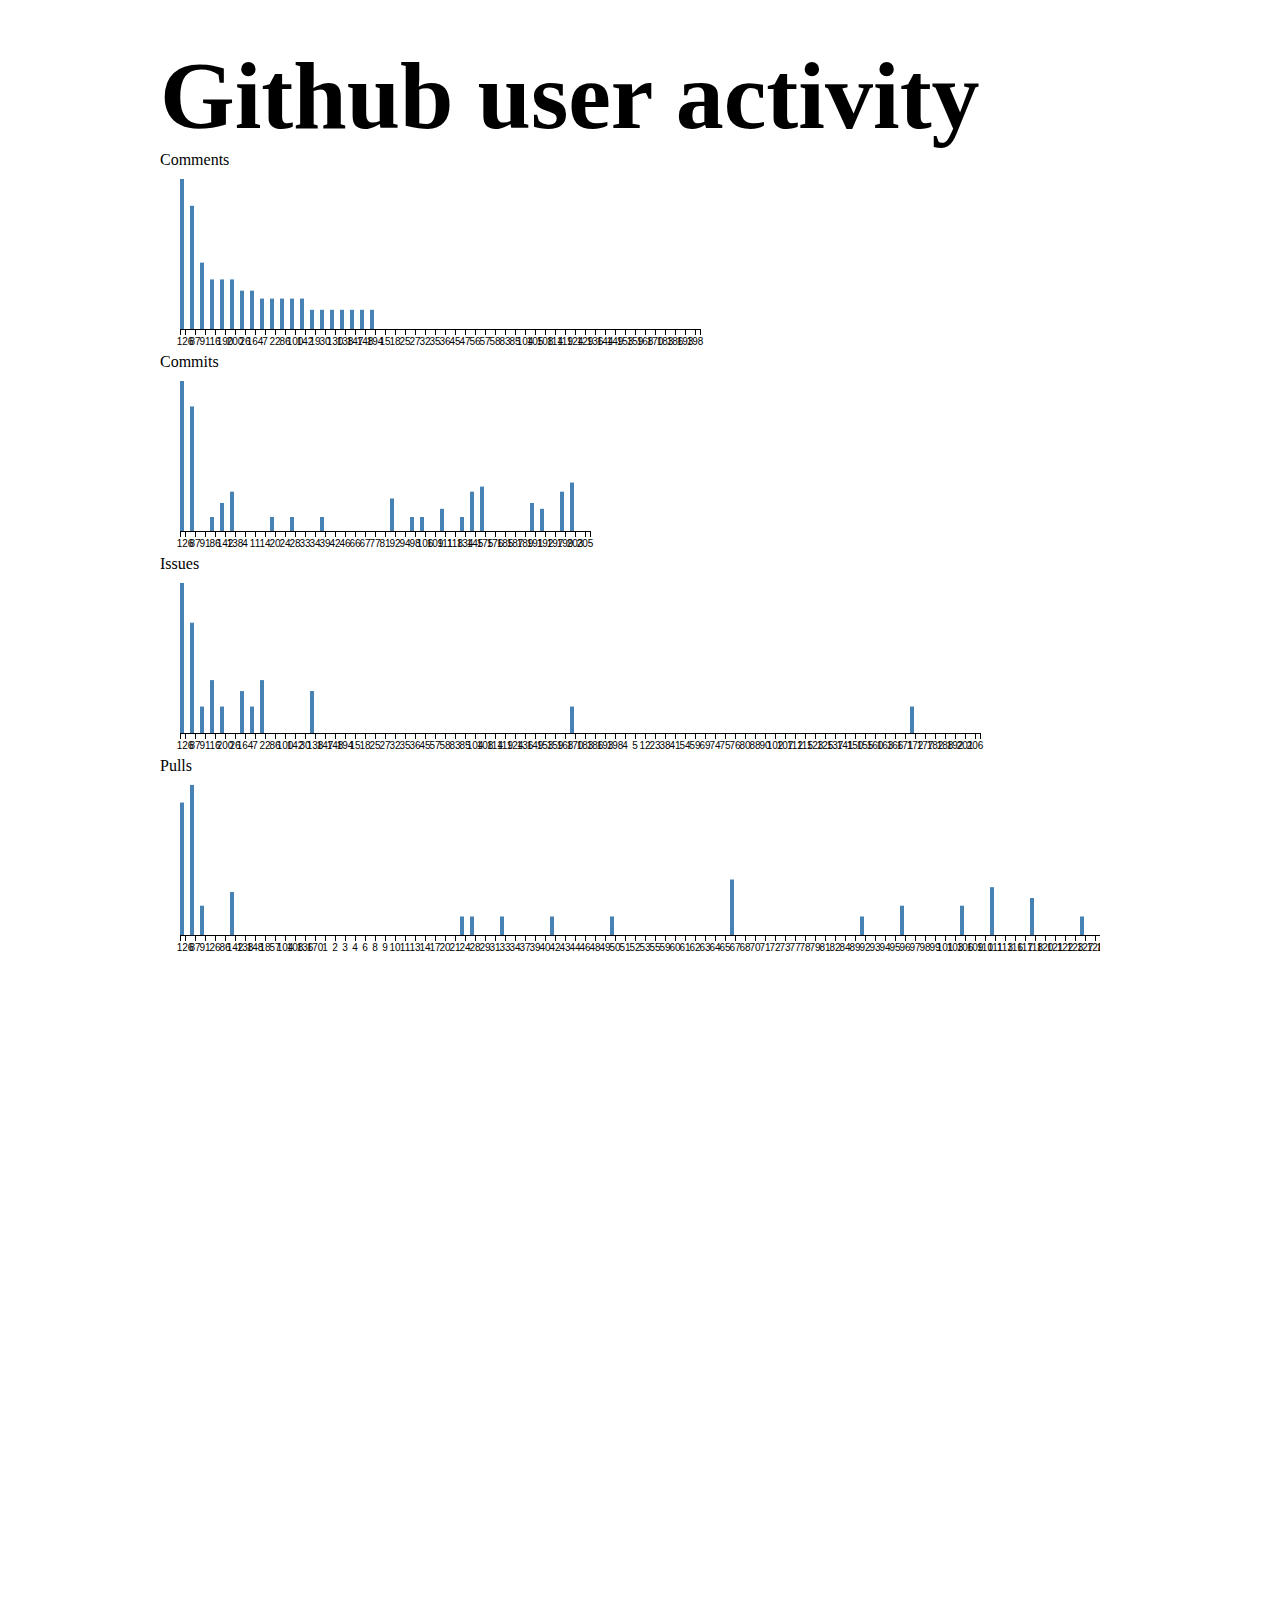
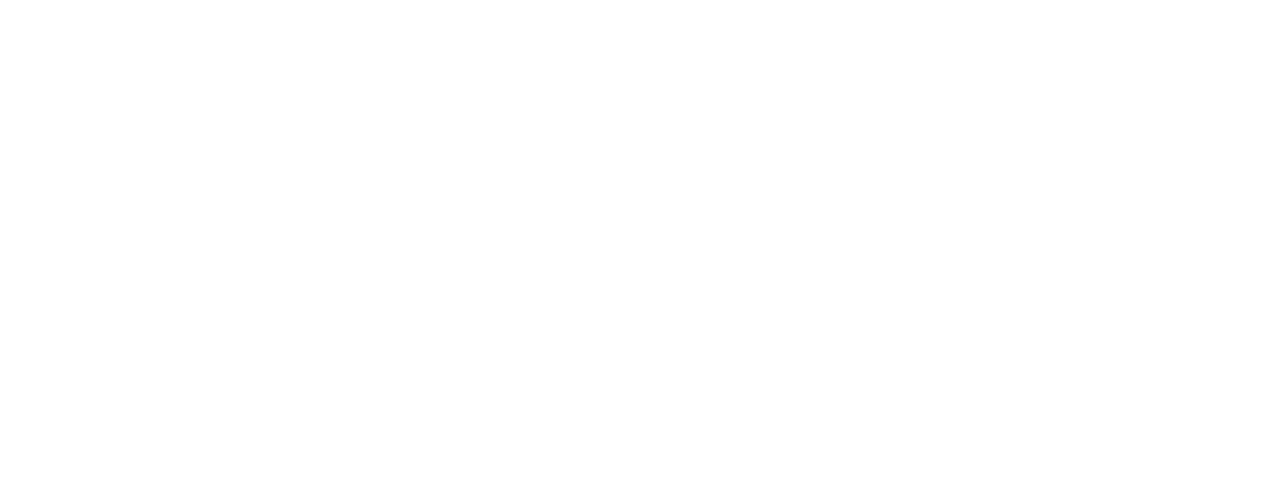
==== scatterplot-brushing/final.html @ 2bf62a0c "barcharts" ====
<!DOCTYPE html>
<html>
	<head>
		<meta charset="utf-8">
		<link rel="stylesheet" type="text/css" href="temp.css"/>
	</head>	
	<body style>
		<div id="body">
			<h1> Github user activity</h1>
			<div id="graph-container">
				<div id="chart1" class="chart">
					<div class="title">Comments</div>
				</div>
				<div id="chart2" class="chart">
					<div class="title">Commits</div>
				</div>
				<div id="chart3" class="chart">
					<div class="title">Issues</div>
				</div>
				<div id="chart4" class="chart">
					<div class="title">Pulls</div>
				</div>
			</div>
		</div>
		
		<script src="d3.v3.min.js"></script>
		<script src="charts.js"></script>
		<script>
			var dd;

			d3.csv("merged-mbostock.csv",function(error,data){
				dd = data;
				// coercion, since the CSV is untyped.				
				data.forEach(function(d,i){
					d.comments = +d.comments;
					d.commits = +d.commits;
					d.issues = +d.issues;
					d.pulls = +d.pulls;
					d.index = i;
				});

				// Create variables and functions for the data filtering
				var colnames = d3.keys(data[0]).filter(function (d) {
                            return d !== "names" && d !== "index";
                        }),
				func1 = function(data,colname) {
					return [ data[colname], data.primary_key ];
				};

				var comments = data.filter(function(row){ return row.comments > 0;}).map(function(d){ return [d.comments, d.primary_key, d.index];}),
					commits = data.filter(function(row){ return row.commits > 0;}).map(function(d){ return [d.commits, d.primary_key, d.index];}),
					issues = data.filter(function(row){ return row.issues > 0;}).map(function(d){ return [d.issues, d.primary_key, d.index];}),
					pulls = data.filter(function(row){ return row.pulls > 0;}).map(function(d){ return [d.pulls, d.primary_key];});


				
				var charts = [

					myChart().datum(comments)
							.xScale(d3.scale.ordinal()
								.rangeRoundBands([0,comments.length*9 + comments.length*1],0,0)
								.domain(comments.map(function(d){ return d[1]; }))),

					myChart().datum(commits)
							.xScale(d3.scale.ordinal()
										.rangeRoundBands([0,commits.length*9 + commits.length*1],0,0)
										.domain(commits.map(function(d){ return d[1]; }))),
										
					myChart().datum(issues)
							.xScale(d3.scale.ordinal()
										.rangeRoundBands([0,issues.length*9 + issues.length*1],0,0)
										.domain(issues.map(function(d){ return d[1]; }))),
										
					myChart().datum(pulls)
							.xScale(d3.scale.ordinal()
										.rangeRoundBands([0,pulls.length*9 + pulls.length*1],0,0)
										.domain(pulls.map(function(d){ return d[1];} )))
										
				];

				chart = d3.selectAll(".chart")
						.data(charts)
						//.each(function(chart) { chart.on("brush", renderAll).on("brushend", renderAll); });
						
				renderAll();

				function render(method) {
				    d3.select(this).call(method);
				}

				// Whenever the brush moves, re-rendering everything.
				function renderAll() {
				    chart.each(render);

				}


				function myChart() {
					if(!myChart.id) myChart.id = 0;

					var margin = {top: 10, right: 20, bottom: 20, left: 20},
						id = myChart.id++,
						w = 900,
						h = 150,
						xScale,
						yScale = d3.scale.linear().range([h , 0]),
						xAxis = d3.svg.axis().orient("bottom"),
						brush = d3.svg.brush(), brushDirty;
					
					var datum;

					function chart(selection) {

						yScale.domain([0, Math.log(d3.max(datum, function(d){ return d[0]; }))]);

						selection.each(function() {
							var div = d3.select(this)
							g = div.select("g");

							// Create the skeletal chart.
							if(g.empty()) {
								div.select(".title").append("a")
									.attr("href","javascript:reset(" + id + ")")
									.attr("class", "reset")
									.text("reset")
									.style("display", "none");

								g = div.append("svg")
											.attr("width", w + margin.left + margin.right)
											.attr("height",	h + margin.top + margin.bottom)
										.append("g")
											.attr("transform", "translate(" + margin.left + "," + margin.top + ")");

								g.append("clipPath")
									.attr("id", "clip-" + id)
								.append("rect")
									.attr("width", w)
									.attr("height", h);

								g.append("g")
									.attr("class", "axis")
									.attr("transform","translate(0," + h + ")")
									.call(xAxis);

								// draw bar here
								var bars = g.selectAll(".bar").data(datum)
										.enter().append("rect")
										.attr("class","bar")
										.attr("x", function(d) { return xScale(d[1]); })
										.attr("width", 4)
										.attr("y", function(d) {return yScale(Math.log(d[0])); })
										.attr("height", function(d) { return h - yScale(Math.log(d[0])); });

								// Initialize the brush component with pretty resize handles.
								var gBrush = g.append("g").attr("class", "brush").call(brush);
								gBrush.selectAll("rect").attr("height", h);//.attr("width",w);

							}

							// Only redraw the brush if set externally
							if(brushDirty){
								console.log("brush is Dirty");
								brushDirty = false;
								g.selectAll(".brush").call(brush);
								div.select(".title a").style("display", brush.empty() ? "none" : null);
								if(brush.empty()) {
									g.selectAll("#clip-" + id + " rect")
										.attr("x",0)
										.attr("width", w);
								} else {
									var extent = brush.extent();
									g.selectAll("#clip-" + id + " rect")
										.attr("x", xScale(extent[0]))
										.attr("width", xScale(extent[1]) - xScale(extent[0]));
								}
							}

																		
							//g.selectAll(".bar").attr("d", barPath);
							
						});

						function barPath() {

							// bar draw function here. ref the crossfilter code. 
							var path = [],
				            	i = -1,
				            	n = datum.length,
				            	d;
				        
				        	while (++i < n) {
				          		d = datum[i];
				          		//console.log(xScale(0));
				          		path.push("M", xScale(d[1]), ",", h, "V", yScale(Math.log(d[0])), "h4V", h); //h9 : bar width								
				        	}
				        	return path.join("");
						}

						function resizePath(d) {
							console.log("resizePath :");
							var e = +(d == "e"),
								x = e ? 1 : -1,
								y = h / 3;

							return "M" + (.5 * x) + "," + y
								+ "A6,6 0 0 " + e + " " + (6.5 * x) + "," + (y +6)
								+ "V" + (2 * y -6)
								+ "A6,6 0 0 " + e + " " + (.5 * x) + "," + (2 * y)
								+ "Z"
								+ "M" + (2.5 * x) + "," + (y + 8)
								+ "V" + (2 * y - 8)
								+ "M" + (4.5 * x) + "," + (y + 8)
								+ "V" + (2 * y - 8);
						}

						brush.on("brushstart.chart", function() {
							console.log("brushstart");
							var div = d3.select(this.parentNode.parentNode.parentNode);
							div.select(".title a").style("display",null);
						});
						
						brush.on("brush", function(p) {
							console.log("brush...");
							var g = d3.select(this.parentNode),
								extent = brush.extent();
							var range = func2(extent);

							var selected = [];

							g.selectAll(".bar").classed("selected",function(d,i){
									if( i>= range[0] && i <= range[1]){
										selected.push(d[1]);
										return true;
									}
								});
							var ids = [0,1,2,3];
							//console.log(selected);
							var container = d3.select(this.parentNode.parentNode.parentNode.parentNode);
							ids.forEach(function(i){
								if(i !== id) {
									container.select("#chart"+i).selectAll(".bar")
									.classed("selected",function(d,i){
										if(selected.indexOf(d[1]) !== -1)
											return true;
									});
								}
							});
						});

						brush.on("brushend", function() {
							console.log("brushend");
							console.log(brush.extent());
							console.log(func2(brush.extent()));
							//console.log(id);
							/*if(brush.empty()) {
								var div = d3.select(this.parentNode.parentNode.parentNode);
								div.select(".title a").style("display","none");
								div.select("#clip-" + id + " rect").attr("x",null).attr("width","100%");
								//dimension.filterALL();
							}*/
						});

						// Should be modified... the algorithm is imperfect.
						function func2(d) {
							var lo = d[0],
								hi = d[1];

							var start, end;

							function rangeCal(val,hicut) {
								//var intVal = Math.floor(val/10);
								var point = val%10;
								var locut = Math.floor;

								if((point >= 0 && point < 4)) {
									return locut(val/10);
								} else {
									return hicut(val/10);
								}
							}
							start = rangeCal(lo,Math.ceil);
							end = rangeCal(hi,Math.floor);
							
							
							return [start,end];
						};
					}

					chart.margin = function(_) {
						if(!arguments.length) return margin;
						margin = _;
						return chart;
					}

					chart.width = function(_) {
						if(!arguments.length) return width;
						width = _;
						return chart;
					}

					chart.height = function(_) {
						if(!arguments.length) return height;
						height = _;
						return chart;
					}

					chart.xScale = function(_) {
						
						if(!arguments.length) return xScale;
						xScale = _;
						xAxis.scale(xScale);
						brush.x(xScale);
						return chart;
					}

					chart.yScale = function(_) {
						if(!arguments.length) return yScale;
						yScale = _;
						return chart;
					}

					chart.datum = function(_) {
						if(!arguments.length) return datum;
						datum = _;

						return chart;
					}

					return d3.rebind(chart, brush, "on"); 
				}

			});
		</script>
	</body>
</html>
---- scatterplot-brushing/temp.css ----
body {
  font-family: "Helvetica Neue";
  margin: 40px auto;
  width: 960px;
  min-height: 2000px;
}

#body {
  position: relative;
}

footer {
  padding: 2em 0 1em 0;
  font-size: 12px;
}

h1 {
  font-size: 96px;
  margin-top: .3em;
  margin-bottom: 0;
}

h1 + h2 {
  margin-top: 0;
}

h2 {
  font-weight: 400;
  font-size: 28px;
}

h1, h2 {
  font-family: "Yanone Kaffeesatz";
  text-rendering: optimizeLegibility;
}

#body > p {
  line-height: 1.5em;
  width: 640px;
  text-rendering: optimizeLegibility;
}

#charts {
  padding: 10px 0;
}

.chart {
  display: inline-block;
  height: 151px;
  margin-bottom: 50px;
}

.reset {
  padding-left: 1em;
  font-size: smaller;
  color: #ccc;
}

.background.bar {
  fill: #ccc;
}

.foreground.bar {
  fill: steelblue;
}

.axis path, .axis line {
  fill: none;
  stroke: #000;
  shape-rendering: crispEdges;
}

.axis text {
  font: 10px sans-serif;
}

.bar {
  fill:steelblue;
}

.brush rect.extent {
  fill: steelblue;
  fill-opacity: .125;
}

.brush .resize path {
  fill: #eee;
  stroke: #666;
}

.bar.selected {
  stroke-width: 1px;
  stroke: #f00;
}

.selecting {
  fill-opacity: .2;
}

.selecting bar.selected {
  stroke: #f00;
}


aside {
  position: absolute;
  left: 740px;
  font-size: smaller;
  width: 220px;
}
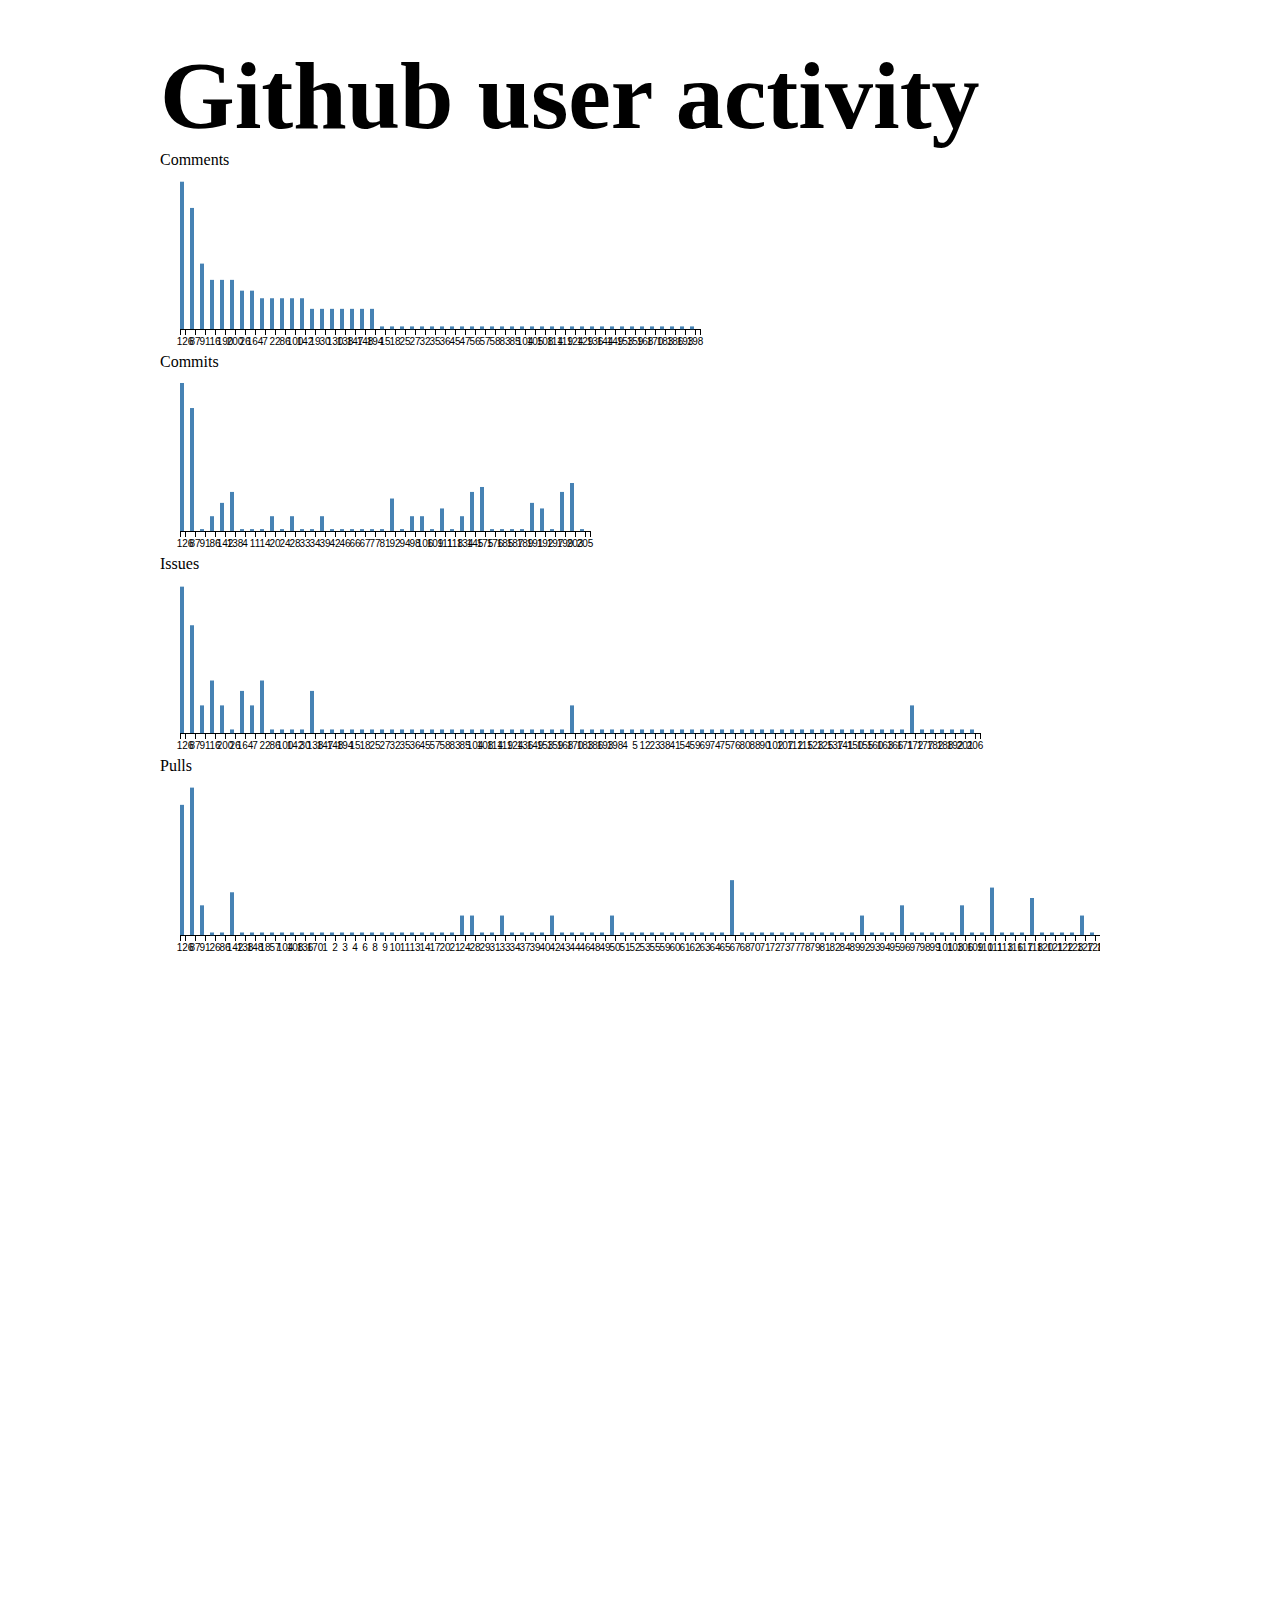
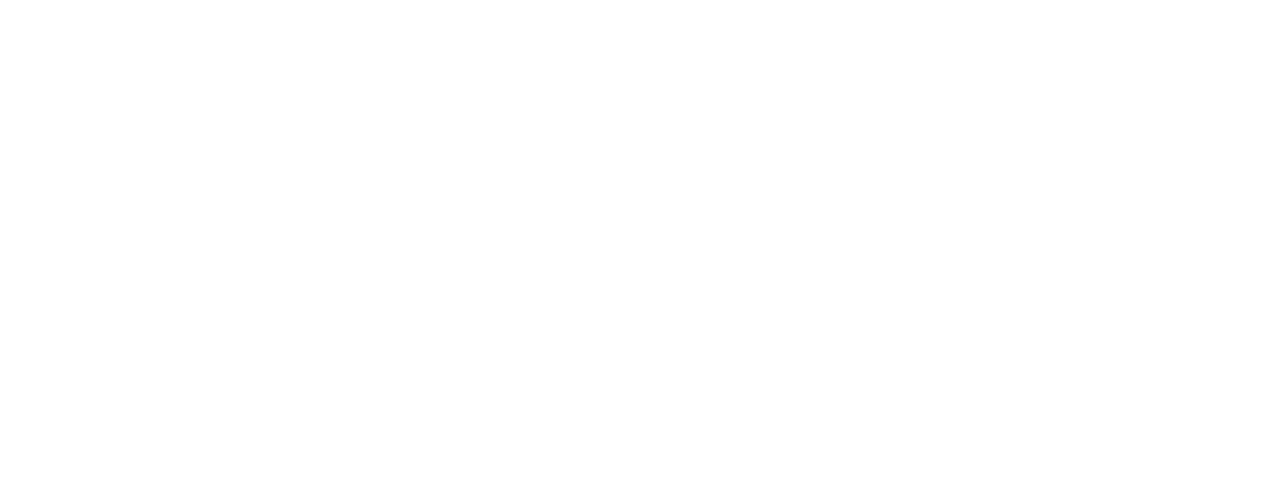
==== commit 9b65b182: "restructuring and modifying" ====
--- a/scatterplot-brushing/final.html
+++ b/scatterplot-brushing/final.html
@@ -24,13 +24,14 @@
 		</div>
 		
 		<script src="d3.v3.min.js"></script>
-		<script src="charts.js"></script>
+		<script src="mychart.js"></script>
 		<script>
-			var dd;
+			var dd; //[DEBUG] for debuging
 
 			d3.csv("merged-mbostock.csv",function(error,data){
-				dd = data;
-				// coercion, since the CSV is untyped.				
+				dd = data; // [DEBUG] for debugging
+
+				// a little coercion, since the CSV is untyped.				
 				data.forEach(function(d,i){
 					d.comments = +d.comments;
 					d.commits = +d.commits;
@@ -43,20 +44,21 @@
 				var colnames = d3.keys(data[0]).filter(function (d) {
                             return d !== "names" && d !== "index";
                         }),
-				func1 = function(data,colname) {
-					return [ data[colname], data.primary_key ];
-				};
+					func1 = function(data,colname) {
+							return [ data[colname], data.primary_key ];
+						};
 
+				// Get a # of each attributes. zero count is excluded. 		
 				var comments = data.filter(function(row){ return row.comments > 0;}).map(function(d){ return [d.comments, d.primary_key, d.index];}),
 					commits = data.filter(function(row){ return row.commits > 0;}).map(function(d){ return [d.commits, d.primary_key, d.index];}),
 					issues = data.filter(function(row){ return row.issues > 0;}).map(function(d){ return [d.issues, d.primary_key, d.index];}),
-					pulls = data.filter(function(row){ return row.pulls > 0;}).map(function(d){ return [d.pulls, d.primary_key];});
-
-
+					pulls = data.filter(function(row){ return row.pulls > 0;}).map(function(d){ return [d.pulls, d.primary_key, d.index];});
 				
+				// Chart Array
+				// datum[0]: value, datum[1]: primary_key, datum[2]: index
 				var charts = [
 
-					myChart().datum(comments)
+					myChart().datum(comments) 
 							.xScale(d3.scale.ordinal()
 								.rangeRoundBands([0,comments.length*9 + comments.length*1],0,0)
 								.domain(comments.map(function(d){ return d[1]; }))),
@@ -80,7 +82,7 @@
 
 				chart = d3.selectAll(".chart")
 						.data(charts)
-						//.each(function(chart) { chart.on("brush", renderAll).on("brushend", renderAll); });
+						.each(function(chart) { chart.on("brush", renderAll).on("brushend", renderAll); });
 						
 				renderAll();
 
@@ -91,243 +93,17 @@
 				// Whenever the brush moves, re-rendering everything.
 				function renderAll() {
 				    chart.each(render);
-
 				}
 
+				 window.filter = function(filters) {
+    				filters.forEach(function(d, i) { charts[i].filter(d); });
+				    renderAll();
+				};
 
-				function myChart() {
-					if(!myChart.id) myChart.id = 0;
-
-					var margin = {top: 10, right: 20, bottom: 20, left: 20},
-						id = myChart.id++,
-						w = 900,
-						h = 150,
-						xScale,
-						yScale = d3.scale.linear().range([h , 0]),
-						xAxis = d3.svg.axis().orient("bottom"),
-						brush = d3.svg.brush(), brushDirty;
-					
-					var datum;
-
-					function chart(selection) {
-
-						yScale.domain([0, Math.log(d3.max(datum, function(d){ return d[0]; }))]);
-
-						selection.each(function() {
-							var div = d3.select(this)
-							g = div.select("g");
-
-							// Create the skeletal chart.
-							if(g.empty()) {
-								div.select(".title").append("a")
-									.attr("href","javascript:reset(" + id + ")")
-									.attr("class", "reset")
-									.text("reset")
-									.style("display", "none");
-
-								g = div.append("svg")
-											.attr("width", w + margin.left + margin.right)
-											.attr("height",	h + margin.top + margin.bottom)
-										.append("g")
-											.attr("transform", "translate(" + margin.left + "," + margin.top + ")");
-
-								g.append("clipPath")
-									.attr("id", "clip-" + id)
-								.append("rect")
-									.attr("width", w)
-									.attr("height", h);
-
-								g.append("g")
-									.attr("class", "axis")
-									.attr("transform","translate(0," + h + ")")
-									.call(xAxis);
-
-								// draw bar here
-								var bars = g.selectAll(".bar").data(datum)
-										.enter().append("rect")
-										.attr("class","bar")
-										.attr("x", function(d) { return xScale(d[1]); })
-										.attr("width", 4)
-										.attr("y", function(d) {return yScale(Math.log(d[0])); })
-										.attr("height", function(d) { return h - yScale(Math.log(d[0])); });
-
-								// Initialize the brush component with pretty resize handles.
-								var gBrush = g.append("g").attr("class", "brush").call(brush);
-								gBrush.selectAll("rect").attr("height", h);//.attr("width",w);
-
-							}
-
-							// Only redraw the brush if set externally
-							if(brushDirty){
-								console.log("brush is Dirty");
-								brushDirty = false;
-								g.selectAll(".brush").call(brush);
-								div.select(".title a").style("display", brush.empty() ? "none" : null);
-								if(brush.empty()) {
-									g.selectAll("#clip-" + id + " rect")
-										.attr("x",0)
-										.attr("width", w);
-								} else {
-									var extent = brush.extent();
-									g.selectAll("#clip-" + id + " rect")
-										.attr("x", xScale(extent[0]))
-										.attr("width", xScale(extent[1]) - xScale(extent[0]));
-								}
-							}
-
-																		
-							//g.selectAll(".bar").attr("d", barPath);
-							
-						});
-
-						function barPath() {
-
-							// bar draw function here. ref the crossfilter code. 
-							var path = [],
-				            	i = -1,
-				            	n = datum.length,
-				            	d;
-				        
-				        	while (++i < n) {
-				          		d = datum[i];
-				          		//console.log(xScale(0));
-				          		path.push("M", xScale(d[1]), ",", h, "V", yScale(Math.log(d[0])), "h4V", h); //h9 : bar width								
-				        	}
-				        	return path.join("");
-						}
-
-						function resizePath(d) {
-							console.log("resizePath :");
-							var e = +(d == "e"),
-								x = e ? 1 : -1,
-								y = h / 3;
-
-							return "M" + (.5 * x) + "," + y
-								+ "A6,6 0 0 " + e + " " + (6.5 * x) + "," + (y +6)
-								+ "V" + (2 * y -6)
-								+ "A6,6 0 0 " + e + " " + (.5 * x) + "," + (2 * y)
-								+ "Z"
-								+ "M" + (2.5 * x) + "," + (y + 8)
-								+ "V" + (2 * y - 8)
-								+ "M" + (4.5 * x) + "," + (y + 8)
-								+ "V" + (2 * y - 8);
-						}
-
-						brush.on("brushstart.chart", function() {
-							console.log("brushstart");
-							var div = d3.select(this.parentNode.parentNode.parentNode);
-							div.select(".title a").style("display",null);
-						});
-						
-						brush.on("brush", function(p) {
-							console.log("brush...");
-							var g = d3.select(this.parentNode),
-								extent = brush.extent();
-							var range = func2(extent);
-
-							var selected = [];
-
-							g.selectAll(".bar").classed("selected",function(d,i){
-									if( i>= range[0] && i <= range[1]){
-										selected.push(d[1]);
-										return true;
-									}
-								});
-							var ids = [0,1,2,3];
-							//console.log(selected);
-							var container = d3.select(this.parentNode.parentNode.parentNode.parentNode);
-							ids.forEach(function(i){
-								if(i !== id) {
-									container.select("#chart"+i).selectAll(".bar")
-									.classed("selected",function(d,i){
-										if(selected.indexOf(d[1]) !== -1)
-											return true;
-									});
-								}
-							});
-						});
-
-						brush.on("brushend", function() {
-							console.log("brushend");
-							console.log(brush.extent());
-							console.log(func2(brush.extent()));
-							//console.log(id);
-							/*if(brush.empty()) {
-								var div = d3.select(this.parentNode.parentNode.parentNode);
-								div.select(".title a").style("display","none");
-								div.select("#clip-" + id + " rect").attr("x",null).attr("width","100%");
-								//dimension.filterALL();
-							}*/
-						});
-
-						// Should be modified... the algorithm is imperfect.
-						function func2(d) {
-							var lo = d[0],
-								hi = d[1];
-
-							var start, end;
-
-							function rangeCal(val,hicut) {
-								//var intVal = Math.floor(val/10);
-								var point = val%10;
-								var locut = Math.floor;
-
-								if((point >= 0 && point < 4)) {
-									return locut(val/10);
-								} else {
-									return hicut(val/10);
-								}
-							}
-							start = rangeCal(lo,Math.ceil);
-							end = rangeCal(hi,Math.floor);
-							
-							
-							return [start,end];
-						};
-					}
-
-					chart.margin = function(_) {
-						if(!arguments.length) return margin;
-						margin = _;
-						return chart;
-					}
-
-					chart.width = function(_) {
-						if(!arguments.length) return width;
-						width = _;
-						return chart;
-					}
-
-					chart.height = function(_) {
-						if(!arguments.length) return height;
-						height = _;
-						return chart;
-					}
-
-					chart.xScale = function(_) {
-						
-						if(!arguments.length) return xScale;
-						xScale = _;
-						xAxis.scale(xScale);
-						brush.x(xScale);
-						return chart;
-					}
-
-					chart.yScale = function(_) {
-						if(!arguments.length) return yScale;
-						yScale = _;
-						return chart;
-					}
-
-					chart.datum = function(_) {
-						if(!arguments.length) return datum;
-						datum = _;
-
-						return chart;
-					}
-
-					return d3.rebind(chart, brush, "on"); 
-				}
+				window.reset = function(i) {
+				    charts[i].filter(null);
+				    renderAll();
+				};
 
 			});
 		</script>
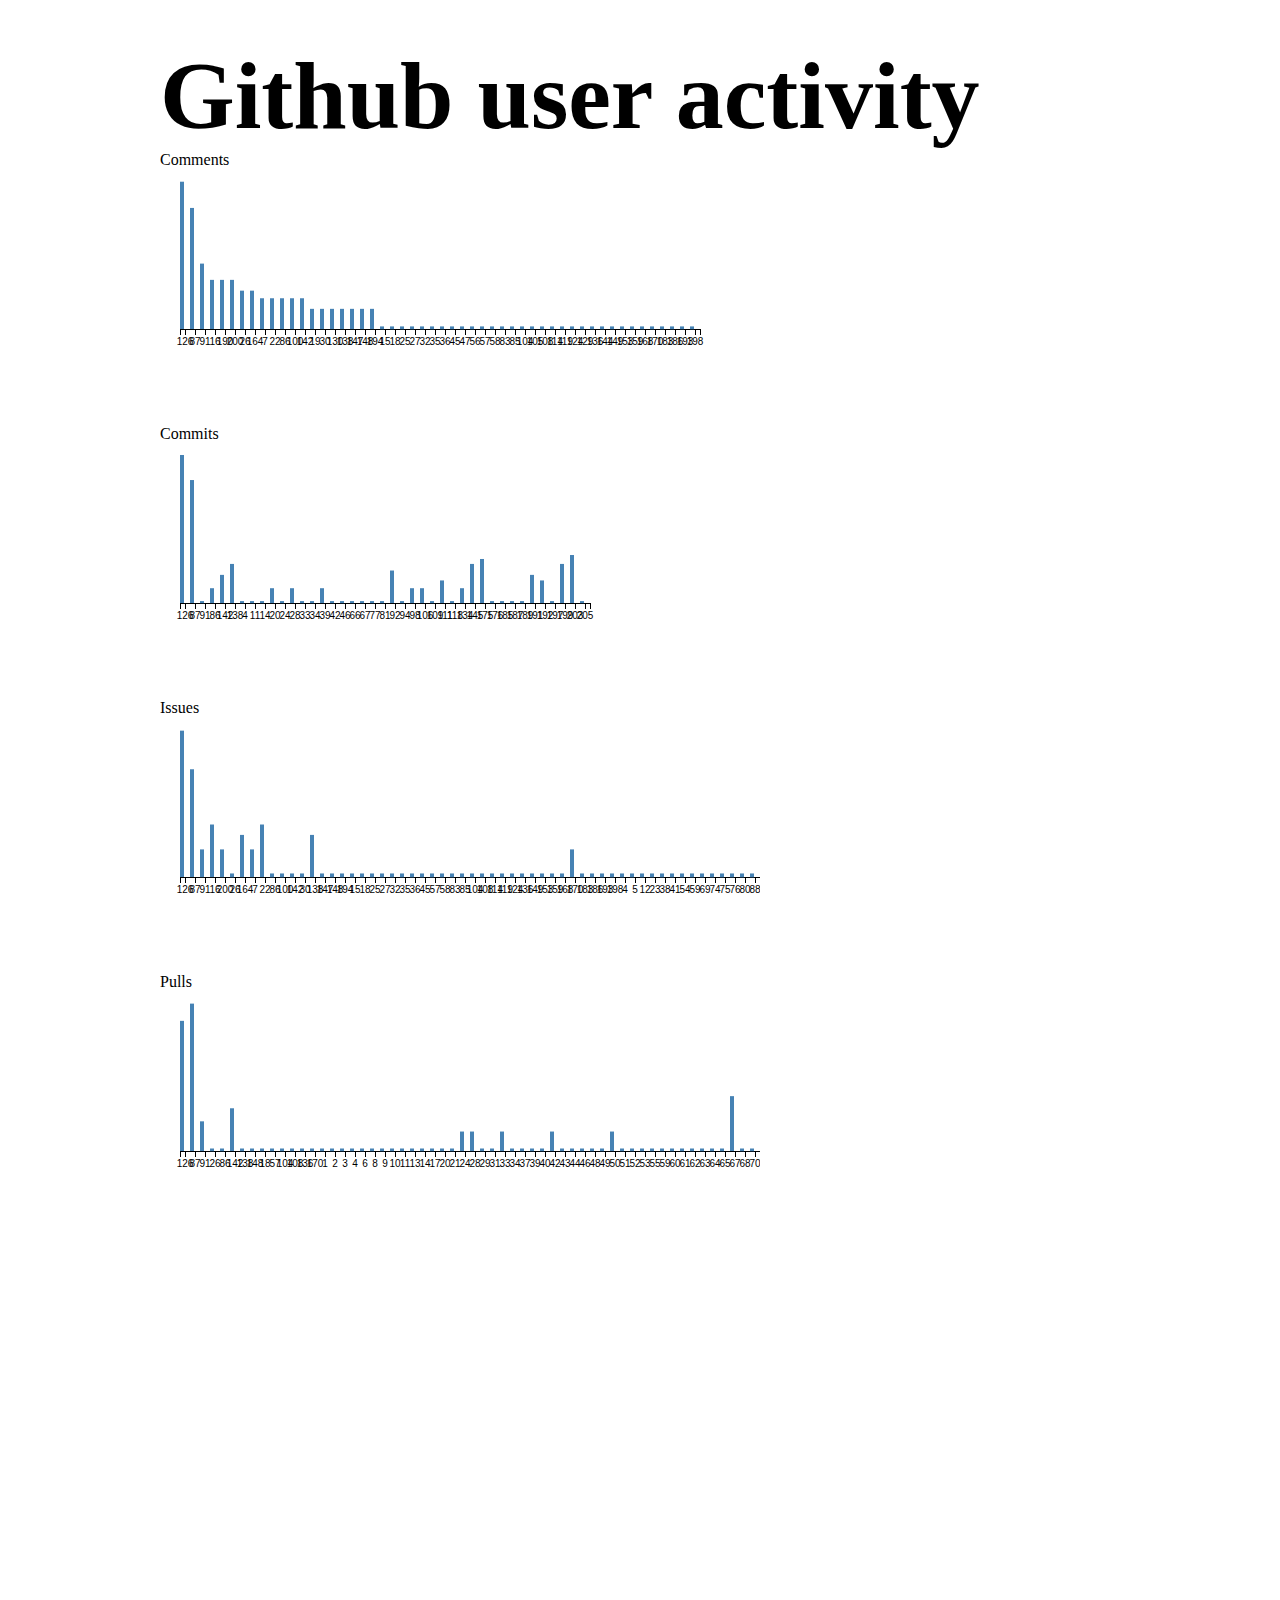
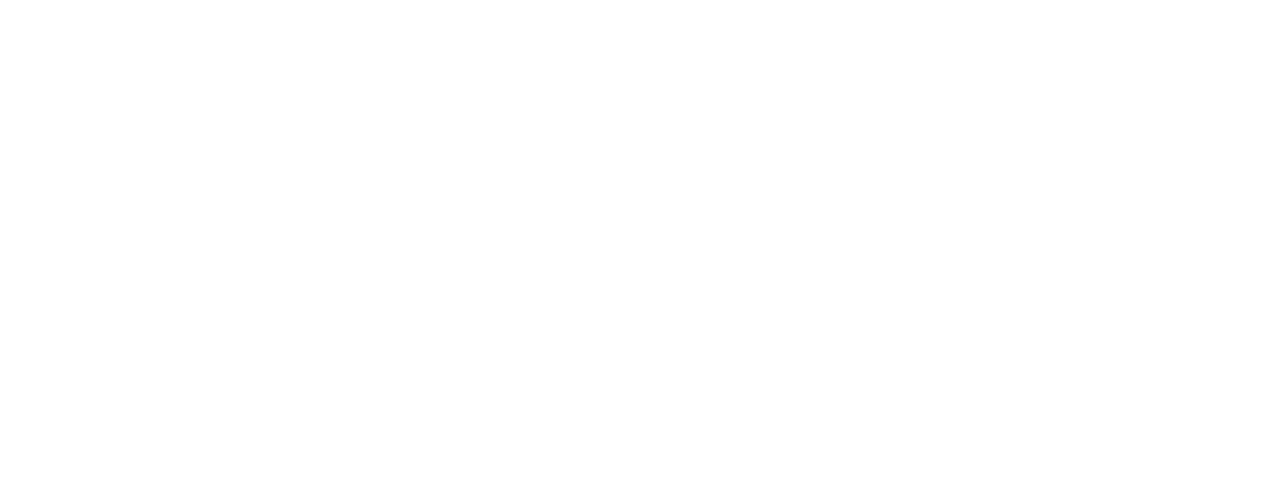
==== commit 7b657055: "Add horiontal scrollbar only" ====
--- a/scatterplot-brushing/final.html
+++ b/scatterplot-brushing/final.html
@@ -27,7 +27,7 @@
 		<script src="mychart.js"></script>
 		<script>
 			var dd; //[DEBUG] for debuging
-
+			var comments,commits,issues,pulls;
 			d3.csv("merged-mbostock.csv",function(error,data){
 				dd = data; // [DEBUG] for debugging
 
@@ -49,7 +49,8 @@
 						};
 
 				// Get a # of each attributes. zero count is excluded. 		
-				var comments = data.filter(function(row){ return row.comments > 0;}).map(function(d){ return [d.comments, d.primary_key, d.index];}),
+				//var comments = data.filter(function(row){ return row.comments > 0;}).map(function(d){ return [d.comments, d.primary_key, d.index];}),
+				comments = data.filter(function(row){ return row.comments > 0;}).map(function(d){ return [d.comments, d.primary_key, d.index];}),
 					commits = data.filter(function(row){ return row.commits > 0;}).map(function(d){ return [d.commits, d.primary_key, d.index];}),
 					issues = data.filter(function(row){ return row.issues > 0;}).map(function(d){ return [d.issues, d.primary_key, d.index];}),
 					pulls = data.filter(function(row){ return row.pulls > 0;}).map(function(d){ return [d.pulls, d.primary_key, d.index];});
--- a/scatterplot-brushing/temp.css
+++ b/scatterplot-brushing/temp.css
@@ -102,6 +102,11 @@
   stroke: #f00;
 }
 
+div .chart{
+  width: 600px;
+  height: 220px;
+  overflow: auto;
+}
 
 aside {
   position: absolute;
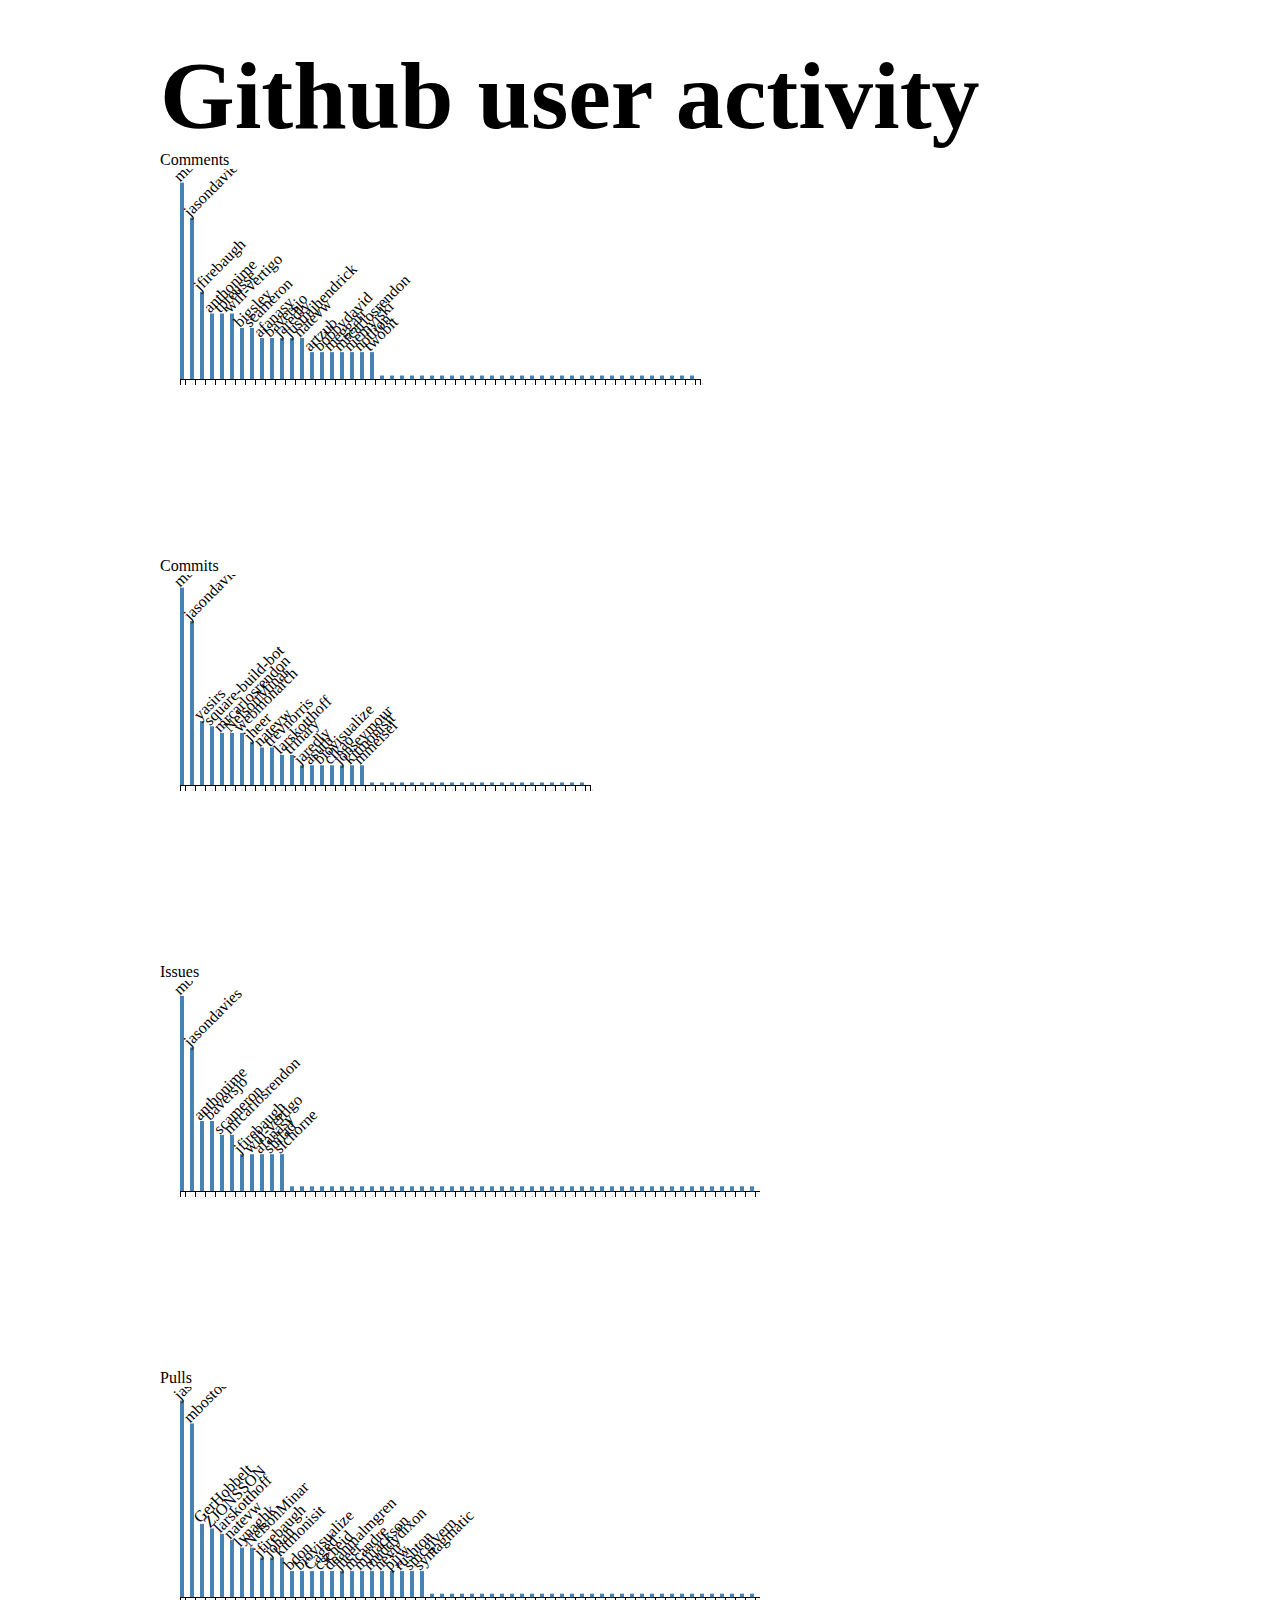
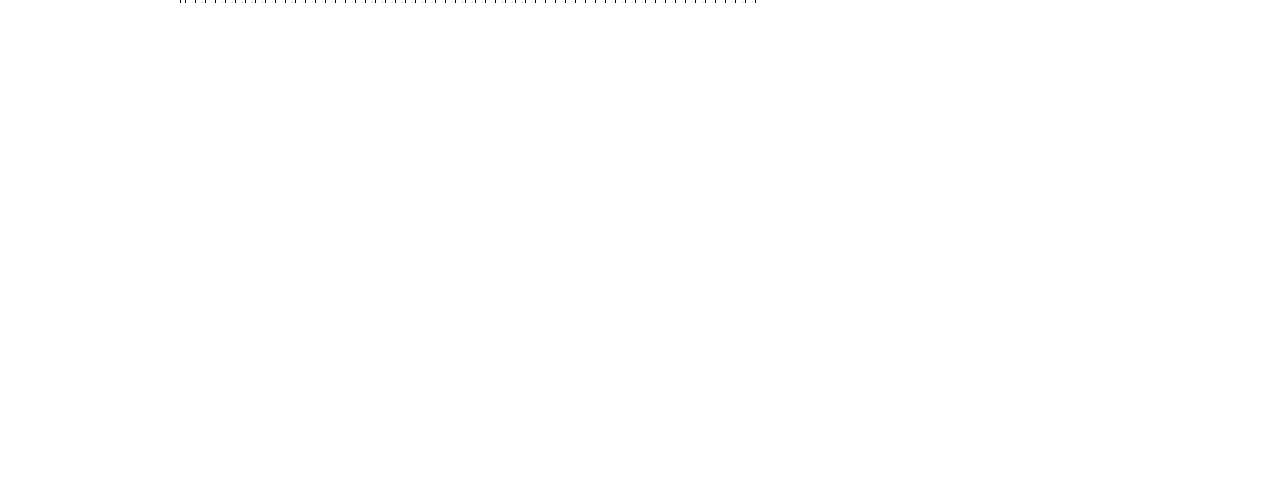
==== commit 3a273f99: "20130902" ====
--- a/scatterplot-brushing/final.html
+++ b/scatterplot-brushing/final.html
@@ -50,10 +50,16 @@
 
 				// Get a # of each attributes. zero count is excluded. 		
 				//var comments = data.filter(function(row){ return row.comments > 0;}).map(function(d){ return [d.comments, d.primary_key, d.index];}),
-				comments = data.filter(function(row){ return row.comments > 0;}).map(function(d){ return [d.comments, d.primary_key, d.index];}),
-					commits = data.filter(function(row){ return row.commits > 0;}).map(function(d){ return [d.commits, d.primary_key, d.index];}),
-					issues = data.filter(function(row){ return row.issues > 0;}).map(function(d){ return [d.issues, d.primary_key, d.index];}),
-					pulls = data.filter(function(row){ return row.pulls > 0;}).map(function(d){ return [d.pulls, d.primary_key, d.index];});
+				comments = data.filter(function(row){ return row.comments > 0;}).map(function(d){ return [d.comments, d.primary_key, d.index, d.names];}),
+				commits = data.filter(function(row){ return row.commits > 0;}).map(function(d){ return [d.commits, d.primary_key, d.index,d.names];}),
+				issues = data.filter(function(row){ return row.issues > 0;}).map(function(d){ return [d.issues, d.primary_key, d.index,d.names];}),
+				pulls = data.filter(function(row){ return row.pulls > 0;}).map(function(d){ return [d.pulls, d.primary_key, d.index,d.names];});
+
+				// Sort by descending order
+				comments = comments.sort(function(a,b){return d3.descending(a[0],b[0])});
+				commits = commits.sort(function(a,b){return d3.descending(a[0],b[0])});
+				issues = issues.sort(function(a,b){return d3.descending(a[0],b[0])});
+				pulls = pulls.sort(function(a,b){return d3.descending(a[0],b[0])});
 				
 				// Chart Array
 				// datum[0]: value, datum[1]: primary_key, datum[2]: index
@@ -84,7 +90,7 @@
 				chart = d3.selectAll(".chart")
 						.data(charts)
 						.each(function(chart) { chart.on("brush", renderAll).on("brushend", renderAll); });
-						
+
 				renderAll();
 
 				function render(method) {
--- a/scatterplot-brushing/temp.css
+++ b/scatterplot-brushing/temp.css
@@ -47,8 +47,8 @@
 
 .chart {
   display: inline-block;
-  height: 151px;
-  margin-bottom: 50px;
+  height: 200px;
+  margin-bottom: 2px;
 }
 
 .reset {
@@ -72,7 +72,7 @@
 }
 
 .axis text {
-  font: 10px sans-serif;
+  font: 2px sans-serif;
 }
 
 .bar {
@@ -104,7 +104,7 @@
 
 div .chart{
   width: 600px;
-  height: 220px;
+  height: 400px;
   overflow: auto;
 }
 
